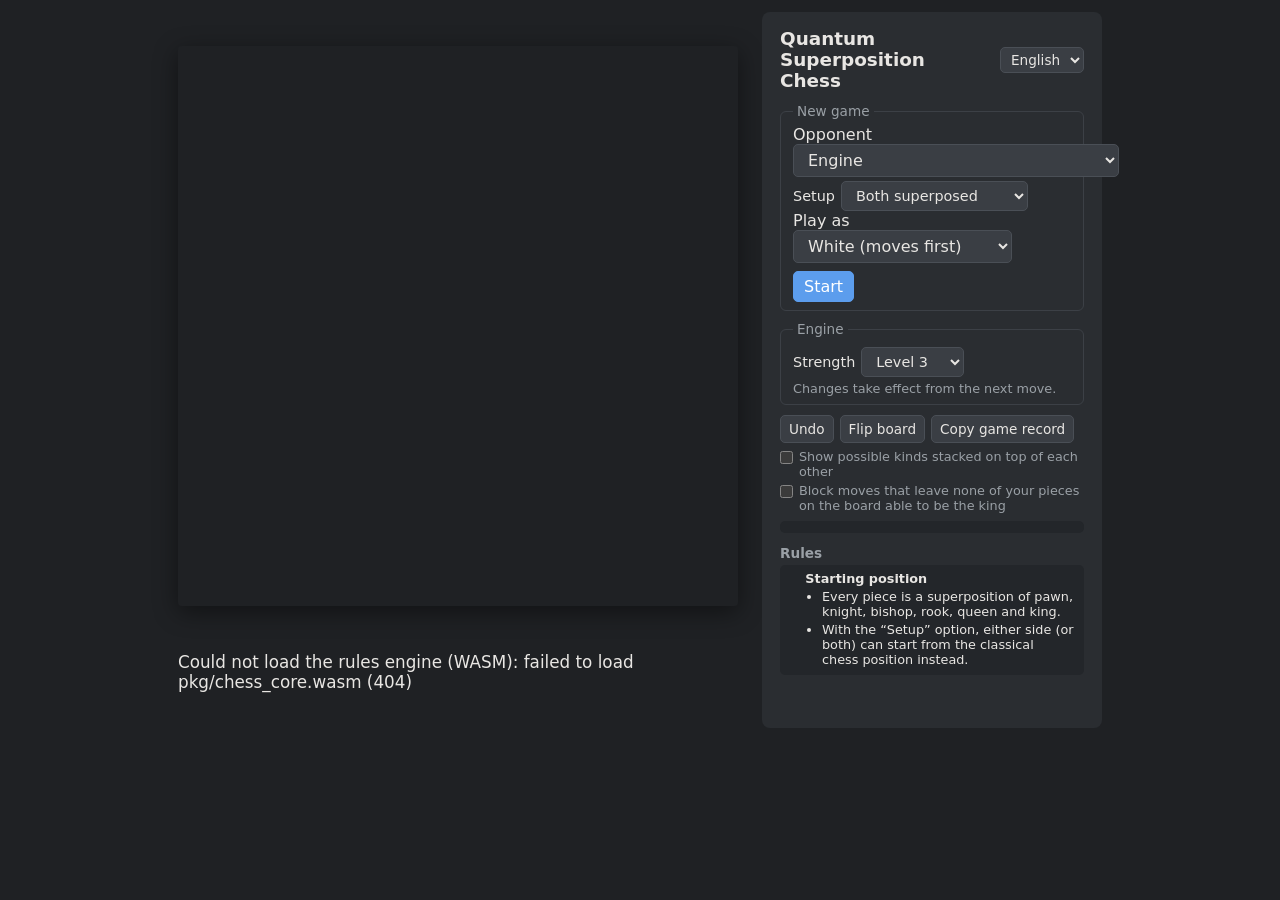
==== web/index.html @ 1f07c80a "feat: Revise rules section in README and i18n files for clarity and structure" ====
<!doctype html>
<html lang="en">
<head>
  <meta charset="utf-8">
  <meta name="viewport" content="width=device-width, initial-scale=1">
  <title>Quantum Superposition Chess</title>
  <link rel="stylesheet" href="style.css">
</head>
<body>
  <main class="layout">
    <section class="board-wrap">
      <div id="captured-top" class="captured"></div>
      <div id="board" class="board" data-i18n-aria="boardLabel" aria-label="Chess board"></div>
      <div id="captured-bottom" class="captured"></div>
      <div id="status" class="status" data-i18n="loading">Loading…</div>
    </section>

    <aside class="panel">
      <div class="title-row">
        <h1 data-i18n="pageTitle">Quantum Superposition Chess</h1>
        <select id="lang" aria-label="Language / 言語">
          <option value="en">English</option>
          <option value="ja">日本語</option>
        </select>
      </div>

      <fieldset>
        <legend data-i18n="newGame">New game</legend>
        <div class="row">
          <label><span data-i18n="opponent">Opponent</span>
            <select id="opponent">
              <option value="engine" data-i18n="optEngine">Engine</option>
              <option value="human" data-i18n="optHuman">Human (same screen, taking turns)</option>
            </select>
          </label>
        </div>
        <div class="row">
          <label class="inline"><span data-i18n="setup">Setup</span>
            <select id="setup">
              <option value="0" data-i18n="setup0" selected>Both superposed</option>
              <option value="1" data-i18n="setup1">Only White classical</option>
              <option value="2" data-i18n="setup2">Only Black classical</option>
              <option value="3" data-i18n="setup3">Both classical</option>
            </select>
          </label>
        </div>
        <div class="row">
          <label id="color-box"><span data-i18n="side">Play as</span>
            <select id="color">
              <option value="w" data-i18n="optWhite">White (moves first)</option>
              <option value="b" data-i18n="optBlack">Black (moves second)</option>
              <option value="r" data-i18n="optRandom">Random</option>
            </select>
          </label>
          <button id="new-game" class="primary" data-i18n="start">Start</button>
        </div>
      </fieldset>

      <fieldset>
        <legend data-i18n="engine">Engine</legend>
        <label class="inline"><span data-i18n="strength">Strength</span>
          <select id="level">
            <option value="1" data-i18n="levelOpt" data-n="1">Level 1</option>
            <option value="2" data-i18n="levelOpt" data-n="2">Level 2</option>
            <option value="3" data-i18n="levelOpt" data-n="3" selected>Level 3</option>
            <option value="4" data-i18n="levelOpt" data-n="4">Level 4</option>
            <option value="5" data-i18n="levelOpt" data-n="5">Level 5</option>
            <option value="6" data-i18n="levelOpt" data-n="6">Level 6</option>
            <option value="7" data-i18n="levelOpt" data-n="7">Level 7</option>
            <option value="8" data-i18n="levelOpt" data-n="8">Level 8</option>
            <option value="9" data-i18n="levelOpt" data-n="9">Level 9</option>
            <option value="10" data-i18n="levelOpt" data-n="10">Level 10</option>
            <option value="11" data-i18n="levelOpt" data-n="11">Level 11</option>
          </select>
        </label>
        <p class="muted small" data-i18n="changeNote">Changes take effect from the next move.</p>
      </fieldset>

      <div class="row buttons">
        <button id="undo" data-i18n="undo">Undo</button>
        <button id="flip" data-i18n="flip">Flip board</button>
        <button id="copy-pgn" data-i18n="copy">Copy game record</button>
      </div>
      <label class="check small">
        <input type="checkbox" id="overlay">
        <span data-i18n="overlay">Show possible kinds stacked on top of each other</span>
      </label>
      <label class="check small">
        <input type="checkbox" id="guard">
        <span data-i18n="guard">Block moves that leave none of your pieces on the board able to be the king</span>
      </label>

      <ol id="moves" class="moves"></ol>

      <section class="rules small">
        <h2 data-i18n="rules">Rules</h2>
        <div class="rules-box" tabindex="0">
          <ul class="rules-list">
            <li><strong data-i18n="rs_setup"></strong>
              <ul>
                <li data-i18n="r_setup1"></li>
                <li data-i18n="r_setup2"></li>
              </ul>
            </li>
            <li><strong data-i18n="rs_super"></strong>
              <ul>
                <li data-i18n="r_super1"></li>
                <li data-i18n="r_super2"></li>
                <li data-i18n="r_super3"></li>
                <li data-i18n="r_super4"></li>
              </ul>
            </li>
            <li><strong data-i18n="rs_check"></strong>
              <ul>
                <li data-i18n="r_check1"></li>
                <li data-i18n="r_check2"></li>
                <li data-i18n="r_check3"></li>
                <li data-i18n="r_check4"></li>
                <li data-i18n="r_check5"></li>
              </ul>
            </li>
            <li><strong data-i18n="rs_castle"></strong>
              <ul>
                <li data-i18n="r_castle1"></li>
                <li data-i18n="r_castle2"></li>
                <li data-i18n="r_castle3"></li>
                <li data-i18n="r_castle4"></li>
                <li data-i18n="r_castle5"></li>
              </ul>
            </li>
            <li><strong data-i18n="rs_pawn"></strong>
              <ul>
                <li data-i18n="r_pawn1"></li>
                <li data-i18n="r_pawn2"></li>
                <li data-i18n="r_pawn3"></li>
              </ul>
            </li>
          </ul>
          <p class="muted" data-i18n="hoverNote"></p>
        </div>
      </section>


    </aside>
  </main>

  <div id="debug" class="debug" hidden></div>

  <dialog id="choice">
    <p id="choice-title"></p>
    <div id="choice-buttons" class="choice-buttons"></div>
  </dialog>

  <script type="module" src="app.js"></script>
</body>
</html>
---- web/style.css ----
:root {
  --light: #eed9b6;
  --dark: #b48963;
  --sel: rgba(40, 120, 220, 0.45);
  --last: rgba(235, 200, 60, 0.5);
  --check: radial-gradient(circle, rgba(230, 40, 40, 0.85) 20%, rgba(230, 40, 40, 0) 75%);
  --bg: #1f2124;
  --panel: #2a2d31;
  --text: #e8e6e3;
  --muted: #9aa0a6;
  --accent: #5c9ded;
  color-scheme: dark;
}

* { box-sizing: border-box; }

body {
  margin: 0;
  background: var(--bg);
  color: var(--text);
  font-family: system-ui, -apple-system, "Hiragino Sans", "Noto Sans JP", sans-serif;
}

.layout {
  display: flex;
  flex-wrap: wrap;
  gap: 24px;
  justify-content: center;
  padding: 12px 16px;
}

.board-wrap { width: min(calc(100vw - 32px), 560px); }

.board {
  display: grid;
  grid-template-columns: repeat(8, minmax(0, 1fr));
  grid-template-rows: repeat(8, minmax(0, 1fr));
  aspect-ratio: 1;
  width: 100%;
  border-radius: 4px;
  overflow: hidden;
  box-shadow: 0 6px 24px rgba(0, 0, 0, 0.45);
  user-select: none;
  touch-action: none;
}

.sq {
  position: relative;
  display: flex;
  align-items: center;
  justify-content: center;
  min-width: 0;
  min-height: 0;
  aspect-ratio: 1;
  overflow: hidden;
  font-size: min(9vw, 54px);
  line-height: 1;
  cursor: pointer;
}
.sq.light { background: var(--light); }
.sq.dark { background: var(--dark); }
.sq.last::before, .sq.sel::before, .sq.inspect::before {
  content: "";
  position: absolute;
  inset: 0;
}
.sq.last::before { background: var(--last); }
.sq.sel::before { background: var(--sel); }
.sq.inspect::before { box-shadow: inset 0 0 0 3px var(--accent); }
.sq.check { background-image: var(--check); }

/* 重ね合わせの更新で種類が減った駒 */
.sq.collapsed, .cap.collapsed { animation: collapse 0.9s ease-out both; }
@keyframes collapse {
  0% { box-shadow: inset 0 0 0 3px rgba(90, 190, 255, 0), inset 0 0 0 rgba(90, 190, 255, 0); }
  30% { box-shadow: inset 0 0 0 3px rgba(90, 190, 255, 0.95), inset 0 0 22px rgba(90, 190, 255, 0.85); }
  100% { box-shadow: inset 0 0 0 3px rgba(90, 190, 255, 0.7), inset 0 0 12px rgba(90, 190, 255, 0.4); }
}

.sq.target::after {
  content: "";
  position: absolute;
  width: 30%;
  height: 30%;
  border-radius: 50%;
  background: rgba(20, 20, 20, 0.28);
  pointer-events: none;
}
.sq.target.occupied::after {
  width: 92%;
  height: 92%;
  background: transparent;
  border: 5px solid rgba(20, 20, 20, 0.28);
}

.coord {
  position: absolute;
  font-size: 11px;
  font-weight: 600;
  pointer-events: none;
  opacity: 0.8;
}
.coord.file { right: 3px; bottom: 2px; }
.coord.rank { left: 3px; top: 2px; }
.sq.light .coord { color: var(--dark); }
.sq.dark .coord { color: var(--light); }

/* 駒: 重ね合わせの各種類 (.g) を中央に半透明で重ね、ホバー・選択時は円形に並べる */
.piece {
  position: absolute;
  inset: 0;
  z-index: 1;
  pointer-events: none;
}
.piece .g {
  position: absolute;
  left: 50%;
  top: 50%;
  transform: translate(-50%, -50%);
  transition: transform 0.18s ease, opacity 0.18s ease;
}
.piece.super .g { opacity: calc(0.12 + 0.88 / var(--n)); }
.sq:hover .piece.super .g,
.sq.sel .piece.super .g,
.sq.inspect .piece.super .g,
.cap:hover .piece.super .g,
.cap.inspect .piece.super .g,
body.peek .piece.super .g,
body:not(.overlay) .piece.super .g {
  --a: calc(var(--i) / var(--n) * 1turn);
  opacity: 1;
  transform: translate(-50%, -50%) rotate(var(--a)) translateY(-0.36em) rotate(calc(-1 * var(--a))) scale(0.5);
}
.piece.w, .glyph.w {
  color: #fff;
  -webkit-text-stroke: 1.2px #222;
  text-shadow: 0 2px 2px rgba(0, 0, 0, 0.35);
}
.piece.b, .glyph.b {
  color: #1b1b1b;
  -webkit-text-stroke: 0.6px #000;
  text-shadow: 0 2px 2px rgba(0, 0, 0, 0.25);
}
.piece.dragging { opacity: 0.3; }

.ghost {
  position: fixed;
  z-index: 100;
  pointer-events: none;
  width: 1.3em;
  height: 1.3em;
  transform: translate(-50%, -50%);
  font-size: min(10vw, 60px);
  line-height: 1;
}

/* 取られた駒 */
.captured {
  display: flex;
  flex-wrap: wrap;
  gap: 2px;
  min-height: 34px;
  padding: 3px 0;
}
.cap {
  position: relative;
  width: 32px;
  height: 32px;
  font-size: 26px;
  line-height: 1;
  border-radius: 4px;
  /* 白い駒・黒い駒のどちらも見えるよう、盤の明るいマスに近い色にする */
  background: #c9b79a;
  cursor: pointer;
}
.cap.inspect { box-shadow: 0 0 0 2px var(--accent); }

.status {
  margin-top: 12px;
  font-size: 1.05rem;
  min-height: 4.5em; /* 3 行分 (行が増減しても下のレイアウトが動かないように) */
}
.status > * { display: block; }
.status .st-after { color: var(--muted); }
.status .st-reason { color: #f2c94c; } /* 指せない理由 (黄色) */
.status.thinking .st-main::after {
  content: "…";
  animation: blink 1s infinite;
}
@keyframes blink { 50% { opacity: 0.2; } }

.panel {
  width: min(calc(100vw - 32px), 340px);
  background: var(--panel);
  border-radius: 8px;
  padding: 16px 18px;
}
.panel h1 { font-size: 1.15rem; margin: 0; }
.title-row { display: flex; align-items: center; justify-content: space-between; gap: 8px; margin: 0 0 12px; }
.title-row select { padding: 3px 6px; font-size: 0.85rem; }

fieldset {
  border: 1px solid #3c4046;
  border-radius: 6px;
  margin: 0 0 10px;
  padding: 6px 12px 8px;
  min-width: 0; /* 中身が長くてもパネルからはみ出さない */
}
legend { color: var(--muted); font-size: 0.85rem; padding: 0 4px; }

.row { display: flex; gap: 8px; align-items: center; flex-wrap: wrap; }
.check { display: flex; gap: 6px; align-items: flex-start; margin: -4px 0 8px; color: var(--muted); cursor: pointer; }
.check input { margin: 2px 0 0; }
.row.buttons { margin-bottom: 10px; flex-wrap: nowrap; gap: 6px; }
.row.buttons button { font-size: 0.85rem; padding: 5px 8px; white-space: nowrap; }
.slider-box { margin: 2px 0 6px; }
.slider-box input[type="range"] { width: 100%; }
.slider-label { font-size: 0.9rem; }
.inline { display: flex; gap: 6px; align-items: center; font-size: 0.9rem; margin-top: 4px; }
.inline > span { white-space: nowrap; }
.inline select { min-width: 0; max-width: 100%; }

button, select {
  font: inherit;
  color: var(--text);
  background: #3a3e44;
  border: 1px solid #4a4f56;
  border-radius: 5px;
  padding: 5px 10px;
  cursor: pointer;
}
button:hover { background: #454a51; }
button:disabled { opacity: 0.45; cursor: default; }
button.primary { background: var(--accent); border-color: var(--accent); color: #fff; }

.muted { color: var(--muted); }
fieldset p { margin: 4px 0 0; }
.small { font-size: 0.8rem; }


.moves {
  max-height: 110px;
  overflow-y: auto;
  margin: 0;
  padding: 6px 0 6px 2.4em;
  background: #23262a;
  border-radius: 5px;
  font-family: ui-monospace, Menlo, Consolas, monospace;
  font-size: 0.8rem;
}
.moves li { padding: 1px 0; white-space: nowrap; }
.moves span { display: inline-block; min-width: 9em; }

/* ルール: 1000x800 の埋め込み枠からはみ出ないよう、固定の高さでスクロールさせる */
.rules { margin-top: 12px; }
.rules h2 { font-size: 0.85rem; font-weight: 600; color: var(--muted); margin: 0 0 4px; }
.rules-box {
  max-height: 110px;
  overflow-y: auto;
  padding: 6px 10px;
  background: #23262a;
  border-radius: 5px;
}
.rules-box ul { padding-left: 1.2em; margin: 0 0 6px; }
.rules-box li { margin: 3px 0; }
/* 見出し (太字) の下に、その項目のルールを 1 段下げて並べる */
.rules-list { list-style: none; padding-left: 0; }
.rules-list > li { margin: 0 0 6px; }
.rules-list > li > strong { display: block; color: var(--text); }
.rules-list > li > ul { list-style: disc; padding-left: 1.3em; margin: 2px 0 0; }
.rules-box p { margin: 0; }

dialog {
  background: var(--panel);
  color: var(--text);
  border: 1px solid #4a4f56;
  border-radius: 8px;
}
dialog::backdrop { background: rgba(0, 0, 0, 0.5); }
#choice-title { white-space: pre-line; }
.choice-buttons { display: flex; flex-direction: column; gap: 6px; }
.choice-buttons button { display: flex; align-items: center; gap: 8px; text-align: left; }
.choice-buttons .glyph { font-size: 28px; line-height: 1; }


/* 隠しコマンドで出す評価・最善手 (左下) */
.debug {
  position: fixed;
  bottom: 8px;
  left: 8px;
  z-index: 50;
  padding: 6px 10px;
  border-radius: 6px;
  background: rgba(0, 0, 0, 0.72);
  color: #fff;
  font-family: ui-monospace, Menlo, Consolas, monospace;
  font-size: 0.8rem;
  white-space: pre-line;
  pointer-events: none;
}
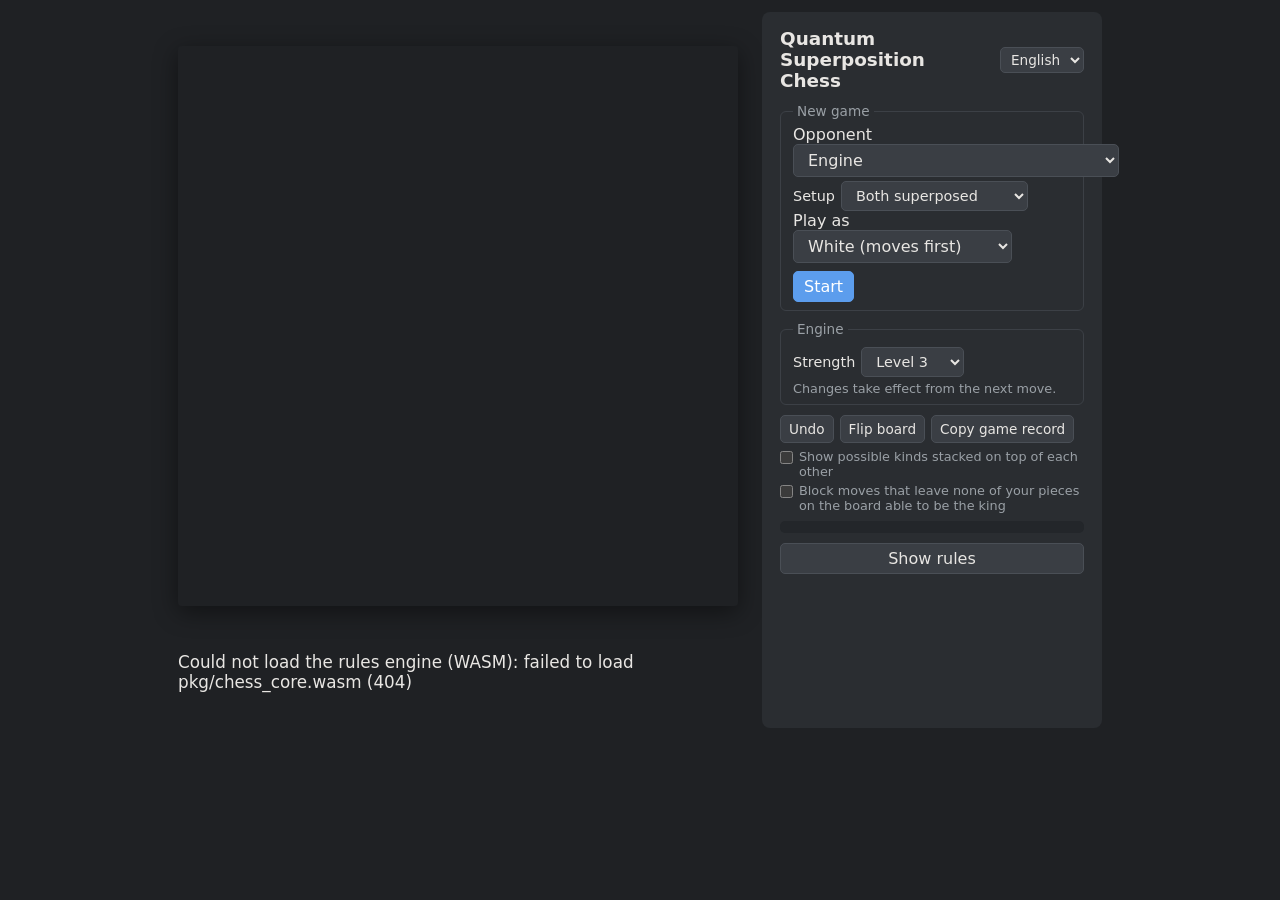
==== commit 48d2f3fc: "feat: Add rules dialog with show and close functionality, update styles and i18n" ====
--- a/web/index.html
+++ b/web/index.html
@@ -92,9 +92,17 @@
 
       <ol id="moves" class="moves"></ol>
 
-      <section class="rules small">
-        <h2 data-i18n="rules">Rules</h2>
-        <div class="rules-box" tabindex="0">
+      <button id="show-rules" class="rules-button" data-i18n="showRules">Rules</button>
+
+
+    </aside>
+  </main>
+
+  <div id="debug" class="debug" hidden></div>
+
+  <dialog id="rules-dialog" class="rules-dialog">
+    <h2 data-i18n="rules">Rules</h2>
+    <div class="rules-box small" tabindex="0">
           <ul class="rules-list">
             <li><strong data-i18n="rs_setup"></strong>
               <ul>
@@ -137,14 +145,9 @@
             </li>
           </ul>
           <p class="muted" data-i18n="hoverNote"></p>
-        </div>
-      </section>
-
-
-    </aside>
-  </main>
-
-  <div id="debug" class="debug" hidden></div>
+    </div>
+    <div class="rules-actions"><button id="close-rules" class="primary" data-i18n="close">Close</button></div>
+  </dialog>
 
   <dialog id="choice">
     <p id="choice-title"></p>
--- a/web/style.css
+++ b/web/style.css
@@ -239,7 +239,7 @@
 
 
 .moves {
-  max-height: 110px;
+  max-height: 220px;
   overflow-y: auto;
   margin: 0;
   padding: 6px 0 6px 2.4em;
@@ -252,15 +252,25 @@
 .moves span { display: inline-block; min-width: 9em; }
 
 /* ルール: 1000x800 の埋め込み枠からはみ出ないよう、固定の高さでスクロールさせる */
-.rules { margin-top: 12px; }
-.rules h2 { font-size: 0.85rem; font-weight: 600; color: var(--muted); margin: 0 0 4px; }
+/* ルール: ボタンで開くダイアログに表示する */
+.rules-button { width: 100%; margin-top: 10px; }
+.rules-dialog {
+  width: min(640px, calc(100vw - 32px));
+  max-height: min(720px, calc(100vh - 32px));
+  padding: 14px 16px;
+}
+.rules-dialog[open] { display: flex; flex-direction: column; }
+.rules-dialog h2 { font-size: 1.05rem; margin: 0 0 8px; }
 .rules-box {
-  max-height: 110px;
+  flex: 1;
+  min-height: 0;
   overflow-y: auto;
-  padding: 6px 10px;
+  padding: 8px 12px;
   background: #23262a;
   border-radius: 5px;
-}
+  line-height: 1.5;
+}
+.rules-actions { display: flex; justify-content: flex-end; margin-top: 10px; }
 .rules-box ul { padding-left: 1.2em; margin: 0 0 6px; }
 .rules-box li { margin: 3px 0; }
 /* 見出し (太字) の下に、その項目のルールを 1 段下げて並べる */
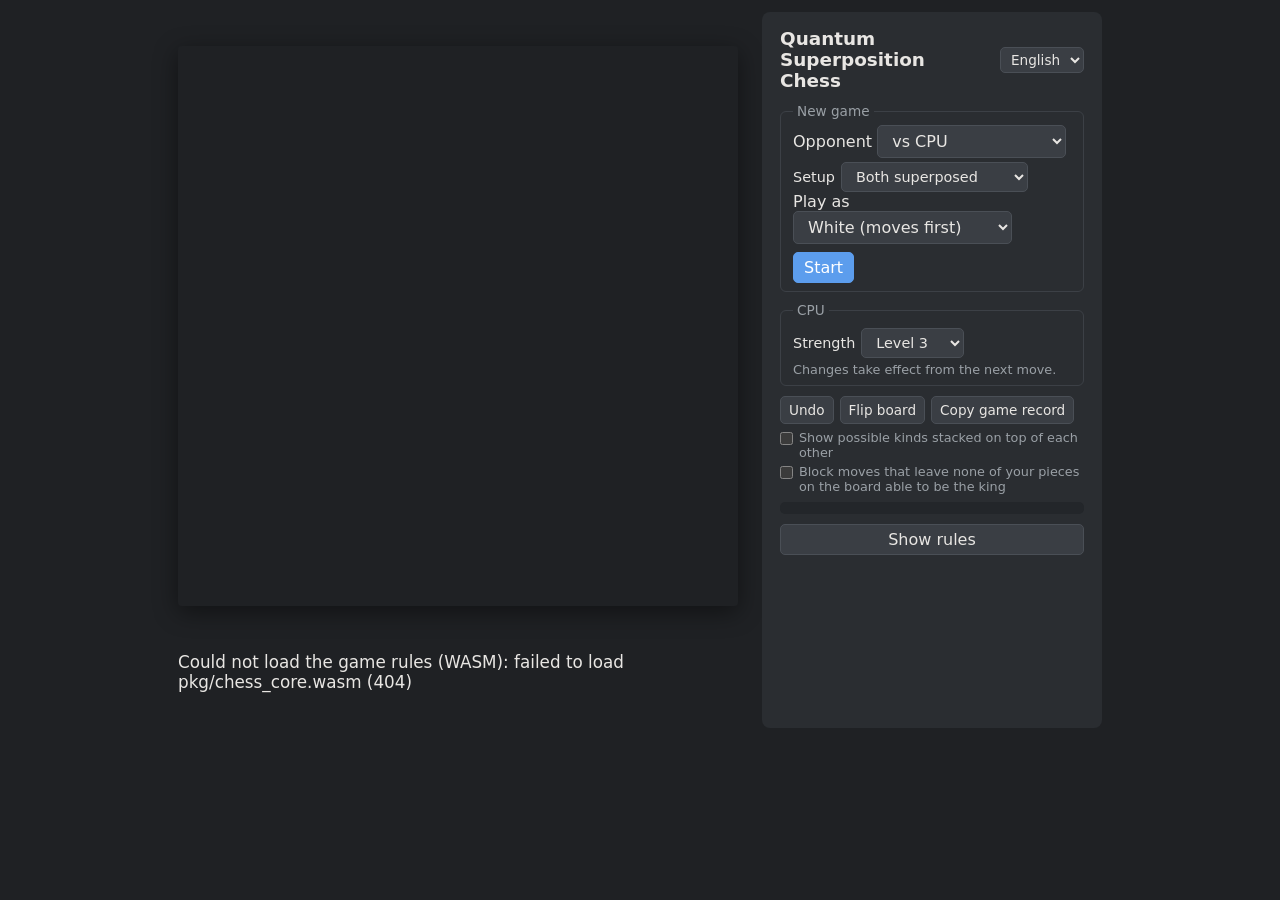
==== commit 3e1320c3: "feat: Implement online multiplayer functionality with WebRTC, including connection dialogs and invit" ====
--- a/web/index.html
+++ b/web/index.html
@@ -29,8 +29,9 @@
         <div class="row">
           <label><span data-i18n="opponent">Opponent</span>
             <select id="opponent">
-              <option value="engine" data-i18n="optEngine">Engine</option>
-              <option value="human" data-i18n="optHuman">Human (same screen, taking turns)</option>
+              <option value="engine" data-i18n="optEngine">vs CPU</option>
+              <option value="human" data-i18n="optHuman">Free play</option>
+              <option value="online" data-i18n="optOnline">vs Human (online)</option>
             </select>
           </label>
         </div>
@@ -57,7 +58,7 @@
       </fieldset>
 
       <fieldset>
-        <legend data-i18n="engine">Engine</legend>
+        <legend data-i18n="engine">CPU</legend>
         <label class="inline"><span data-i18n="strength">Strength</span>
           <select id="level">
             <option value="1" data-i18n="levelOpt" data-n="1">Level 1</option>
@@ -149,6 +150,45 @@
     <div class="rules-actions"><button id="close-rules" class="primary" data-i18n="close">Close</button></div>
   </dialog>
 
+  <dialog id="online-dialog" class="online-dialog">
+    <h2 data-i18n="onlineTitle">Online game</h2>
+    <p class="muted small" data-i18n="onlineIntro"></p>
+    <div class="online-tabs">
+      <button id="tab-host" data-i18n="tabHost">Invite</button>
+      <button id="tab-guest" data-i18n="tabGuest">Join</button>
+    </div>
+    <ol id="online-host" class="online-steps">
+      <li>
+        <span data-i18n="hostStep1"></span>
+        <div class="row"><button id="make-invite" class="primary" data-i18n="makeInvite">Create invite code</button></div>
+        <textarea id="invite-code" rows="3" readonly></textarea>
+        <div class="row">
+          <button id="copy-invite" data-i18n="copyCode">Copy code</button>
+          <button id="copy-invite-url" data-i18n="copyLink">Copy invite link</button>
+        </div>
+      </li>
+      <li>
+        <span data-i18n="hostStep2"></span>
+        <textarea id="reply-in" rows="3"></textarea>
+        <div class="row"><button id="connect" class="primary" data-i18n="connect">Connect</button></div>
+      </li>
+    </ol>
+    <ol id="online-guest" class="online-steps" hidden>
+      <li>
+        <span data-i18n="guestStep1"></span>
+        <textarea id="invite-in" rows="3"></textarea>
+        <div class="row"><button id="make-reply" class="primary" data-i18n="makeReply">Create reply code</button></div>
+      </li>
+      <li>
+        <span data-i18n="guestStep2"></span>
+        <textarea id="reply-code" rows="3" readonly></textarea>
+        <div class="row"><button id="copy-reply" data-i18n="copyCode">Copy code</button></div>
+      </li>
+    </ol>
+    <p id="online-status" class="small online-status"></p>
+    <div class="rules-actions"><button id="close-online" data-i18n="close">Close</button></div>
+  </dialog>
+
   <dialog id="choice">
     <p id="choice-title"></p>
     <div id="choice-buttons" class="choice-buttons"></div>
--- a/web/style.css
+++ b/web/style.css
@@ -308,3 +308,26 @@
   white-space: pre-line;
   pointer-events: none;
 }
+
+/* オンライン対戦の接続ダイアログ */
+.online-dialog { width: min(560px, calc(100vw - 32px)); padding: 14px 16px; }
+.online-dialog h2 { font-size: 1.05rem; margin: 0 0 6px; }
+.online-dialog p { margin: 0 0 10px; }
+.online-tabs { display: flex; gap: 6px; margin-bottom: 8px; }
+.online-tabs button.active { background: var(--accent); border-color: var(--accent); color: #fff; }
+.online-steps { margin: 0; padding-left: 1.3em; }
+.online-steps li { margin-bottom: 12px; }
+.online-steps .row { margin-top: 6px; }
+.online-steps textarea {
+  display: block;
+  width: 100%;
+  margin-top: 6px;
+  font: 0.75rem ui-monospace, Menlo, Consolas, monospace;
+  color: var(--text);
+  background: #23262a;
+  border: 1px solid #4a4f56;
+  border-radius: 5px;
+  resize: vertical;
+  word-break: break-all;
+}
+.online-status { min-height: 1.2em; color: var(--accent); }
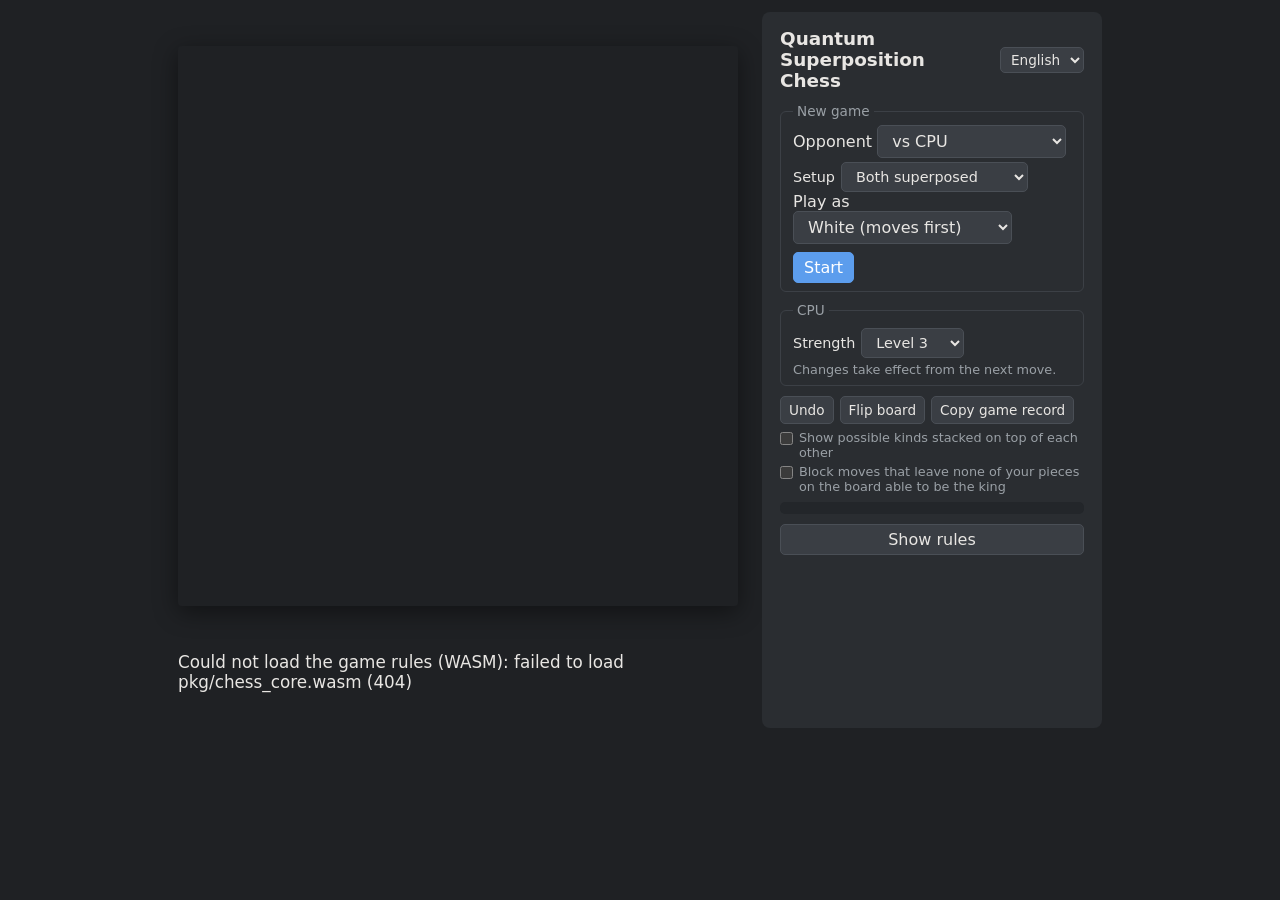
==== commit 42937685: "feat: Update settings UI to conditionally display CPU options based on opponent selection" ====
--- a/web/index.html
+++ b/web/index.html
@@ -30,8 +30,8 @@
           <label><span data-i18n="opponent">Opponent</span>
             <select id="opponent">
               <option value="engine" data-i18n="optEngine">vs CPU</option>
+              <option value="online" data-i18n="optOnline">vs Human (online)</option>
               <option value="human" data-i18n="optHuman">Free play</option>
-              <option value="online" data-i18n="optOnline">vs Human (online)</option>
             </select>
           </label>
         </div>
@@ -57,7 +57,7 @@
         </div>
       </fieldset>
 
-      <fieldset>
+      <fieldset id="cpu-box">
         <legend data-i18n="engine">CPU</legend>
         <label class="inline"><span data-i18n="strength">Strength</span>
           <select id="level">
--- a/web/style.css
+++ b/web/style.css
@@ -289,6 +289,7 @@
 dialog::backdrop { background: rgba(0, 0, 0, 0.5); }
 #choice-title { white-space: pre-line; }
 .choice-buttons { display: flex; flex-direction: column; gap: 6px; }
+.choice-buttons .cancel { justify-content: center; margin-top: 6px; color: var(--muted); }
 .choice-buttons button { display: flex; align-items: center; gap: 8px; text-align: left; }
 .choice-buttons .glyph { font-size: 28px; line-height: 1; }
 
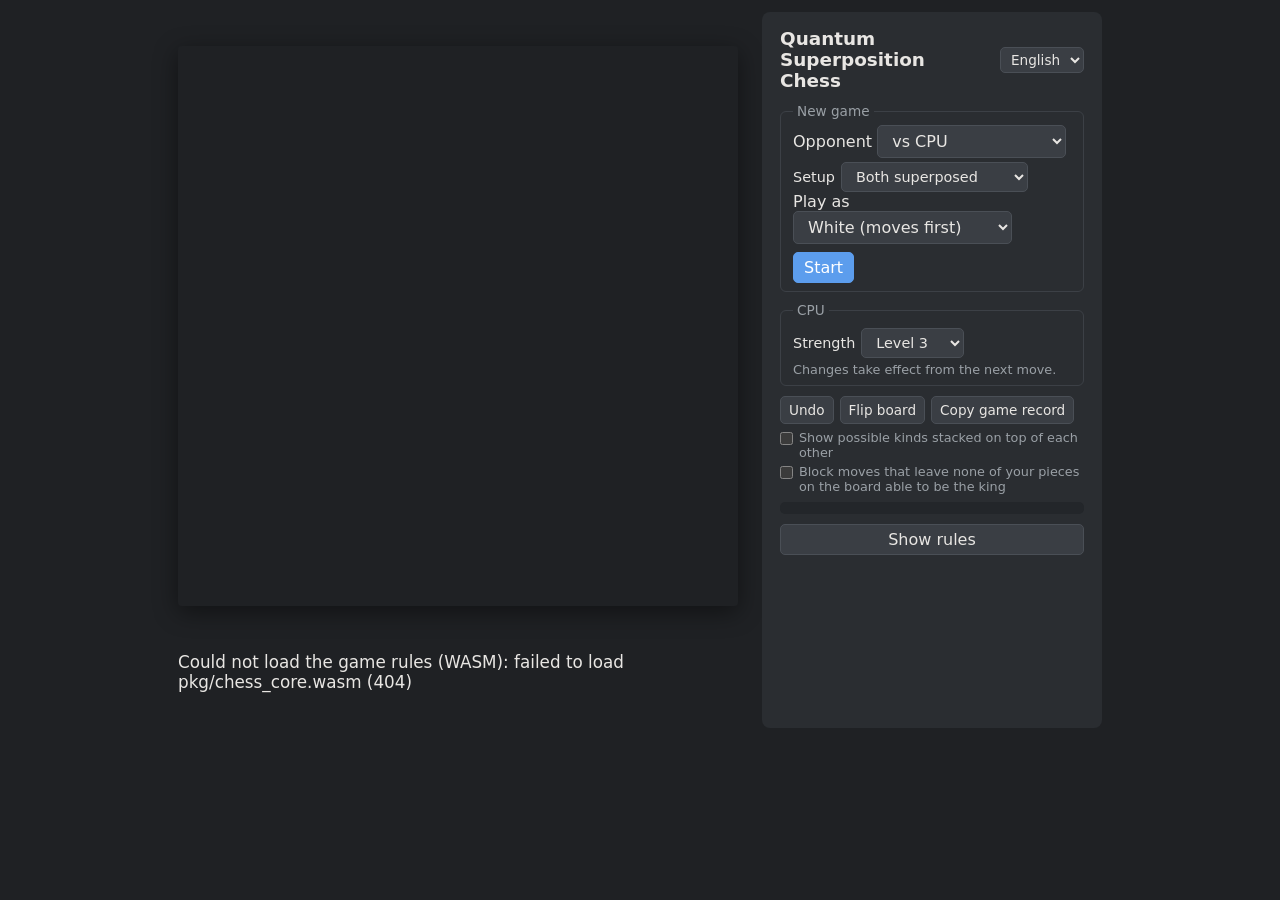
==== commit cb99571b: "feat: Revamp online multiplayer invitation process with links and improved UI" ====
--- a/web/index.html
+++ b/web/index.html
@@ -153,37 +153,26 @@
   <dialog id="online-dialog" class="online-dialog">
     <h2 data-i18n="onlineTitle">Online game</h2>
     <p class="muted small" data-i18n="onlineIntro"></p>
-    <div class="online-tabs">
-      <button id="tab-host" data-i18n="tabHost">Invite</button>
-      <button id="tab-guest" data-i18n="tabGuest">Join</button>
-    </div>
     <ol id="online-host" class="online-steps">
       <li>
         <span data-i18n="hostStep1"></span>
-        <div class="row"><button id="make-invite" class="primary" data-i18n="makeInvite">Create invite code</button></div>
-        <textarea id="invite-code" rows="3" readonly></textarea>
-        <div class="row">
-          <button id="copy-invite" data-i18n="copyCode">Copy code</button>
-          <button id="copy-invite-url" data-i18n="copyLink">Copy invite link</button>
+        <div class="row"><button id="make-invite" class="primary" data-i18n="makeInvite">Create invite link</button></div>
+        <div id="invite-actions" class="row" hidden>
+          <button id="copy-invite" data-i18n="copyLink">Copy invite link</button>
+          <button id="share-invite" class="share" data-i18n="share">Share…</button>
         </div>
       </li>
-      <li>
-        <span data-i18n="hostStep2"></span>
-        <textarea id="reply-in" rows="3"></textarea>
-        <div class="row"><button id="connect" class="primary" data-i18n="connect">Connect</button></div>
-      </li>
+      <li><span data-i18n="hostStep2"></span></li>
     </ol>
     <ol id="online-guest" class="online-steps" hidden>
       <li>
         <span data-i18n="guestStep1"></span>
-        <textarea id="invite-in" rows="3"></textarea>
-        <div class="row"><button id="make-reply" class="primary" data-i18n="makeReply">Create reply code</button></div>
+        <div id="reply-actions" class="row" hidden>
+          <button id="copy-reply" class="primary" data-i18n="copyReply">Copy reply link</button>
+          <button id="share-reply" class="share" data-i18n="share">Share…</button>
+        </div>
       </li>
-      <li>
-        <span data-i18n="guestStep2"></span>
-        <textarea id="reply-code" rows="3" readonly></textarea>
-        <div class="row"><button id="copy-reply" data-i18n="copyCode">Copy code</button></div>
-      </li>
+      <li><span data-i18n="guestStep2"></span></li>
     </ol>
     <p id="online-status" class="small online-status"></p>
     <div class="rules-actions"><button id="close-online" data-i18n="close">Close</button></div>
--- a/web/style.css
+++ b/web/style.css
@@ -314,21 +314,7 @@
 .online-dialog { width: min(560px, calc(100vw - 32px)); padding: 14px 16px; }
 .online-dialog h2 { font-size: 1.05rem; margin: 0 0 6px; }
 .online-dialog p { margin: 0 0 10px; }
-.online-tabs { display: flex; gap: 6px; margin-bottom: 8px; }
-.online-tabs button.active { background: var(--accent); border-color: var(--accent); color: #fff; }
 .online-steps { margin: 0; padding-left: 1.3em; }
 .online-steps li { margin-bottom: 12px; }
 .online-steps .row { margin-top: 6px; }
-.online-steps textarea {
-  display: block;
-  width: 100%;
-  margin-top: 6px;
-  font: 0.75rem ui-monospace, Menlo, Consolas, monospace;
-  color: var(--text);
-  background: #23262a;
-  border: 1px solid #4a4f56;
-  border-radius: 5px;
-  resize: vertical;
-  word-break: break-all;
-}
 .online-status { min-height: 1.2em; color: var(--accent); }
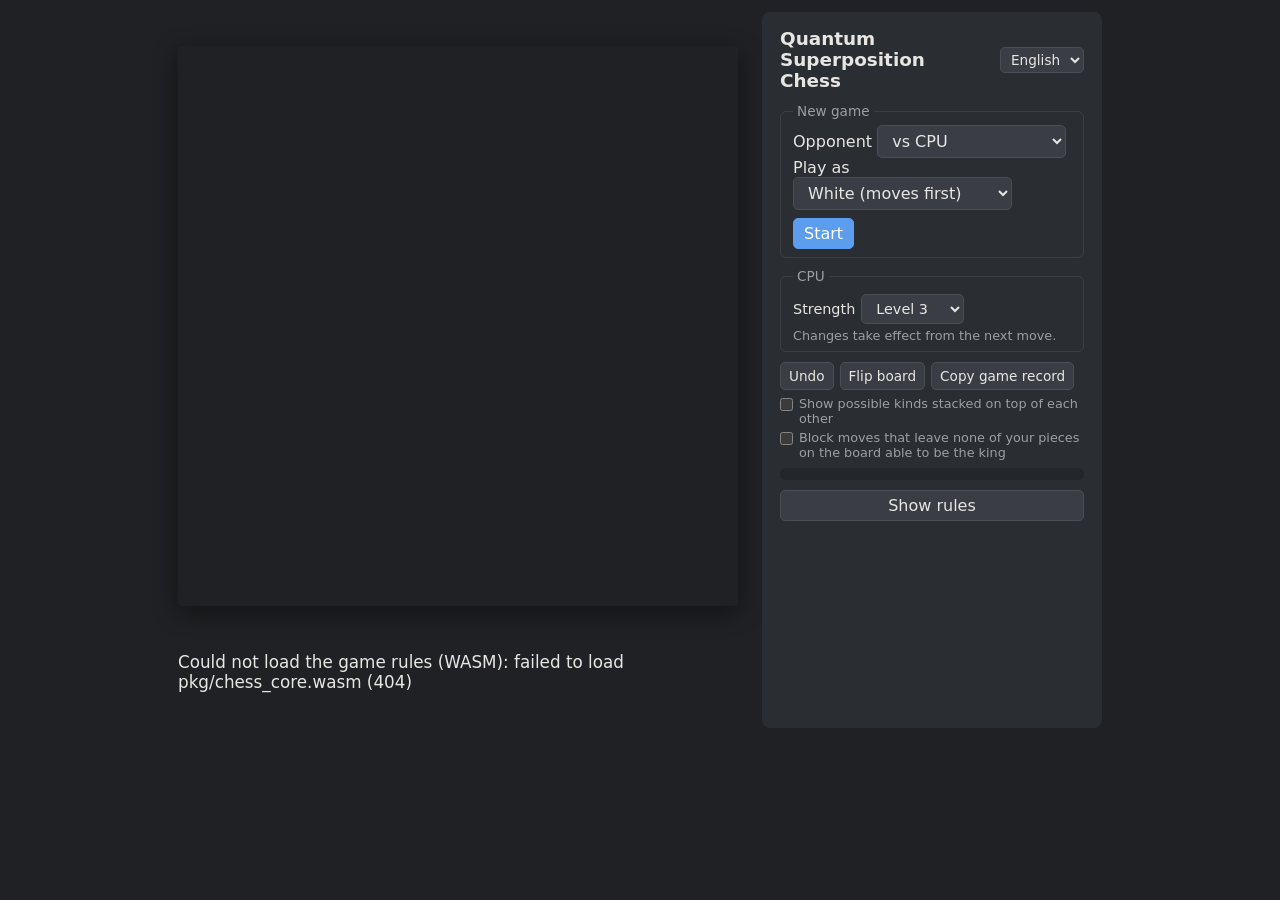
==== commit ae397801: "feat: Remove setup configuration for classical chess positions in game initialization" ====
--- a/web/index.html
+++ b/web/index.html
@@ -32,16 +32,6 @@
               <option value="engine" data-i18n="optEngine">vs CPU</option>
               <option value="online" data-i18n="optOnline">vs Human (online)</option>
               <option value="human" data-i18n="optHuman">Free play</option>
-            </select>
-          </label>
-        </div>
-        <div class="row">
-          <label class="inline"><span data-i18n="setup">Setup</span>
-            <select id="setup">
-              <option value="0" data-i18n="setup0" selected>Both superposed</option>
-              <option value="1" data-i18n="setup1">Only White classical</option>
-              <option value="2" data-i18n="setup2">Only Black classical</option>
-              <option value="3" data-i18n="setup3">Both classical</option>
             </select>
           </label>
         </div>
@@ -82,11 +72,11 @@
         <button id="flip" data-i18n="flip">Flip board</button>
         <button id="copy-pgn" data-i18n="copy">Copy game record</button>
       </div>
-      <label class="check small">
+      <label class="option-check small">
         <input type="checkbox" id="overlay">
         <span data-i18n="overlay">Show possible kinds stacked on top of each other</span>
       </label>
-      <label class="check small">
+      <label class="option-check small">
         <input type="checkbox" id="guard">
         <span data-i18n="guard">Block moves that leave none of your pieces on the board able to be the king</span>
       </label>
@@ -108,7 +98,6 @@
             <li><strong data-i18n="rs_setup"></strong>
               <ul>
                 <li data-i18n="r_setup1"></li>
-                <li data-i18n="r_setup2"></li>
               </ul>
             </li>
             <li><strong data-i18n="rs_super"></strong>
--- a/web/style.css
+++ b/web/style.css
@@ -209,8 +209,9 @@
 legend { color: var(--muted); font-size: 0.85rem; padding: 0 4px; }
 
 .row { display: flex; gap: 8px; align-items: center; flex-wrap: wrap; }
-.check { display: flex; gap: 6px; align-items: flex-start; margin: -4px 0 8px; color: var(--muted); cursor: pointer; }
-.check input { margin: 2px 0 0; }
+/* チェックボックスの行 (盤のチェック表示 .sq.check と名前がぶつからないよう option-check にする) */
+.option-check { display: flex; gap: 6px; align-items: flex-start; margin: -4px 0 8px; color: var(--muted); cursor: pointer; }
+.option-check input { margin: 2px 0 0; }
 .row.buttons { margin-bottom: 10px; flex-wrap: nowrap; gap: 6px; }
 .row.buttons button { font-size: 0.85rem; padding: 5px 8px; white-space: nowrap; }
 .slider-box { margin: 2px 0 6px; }
